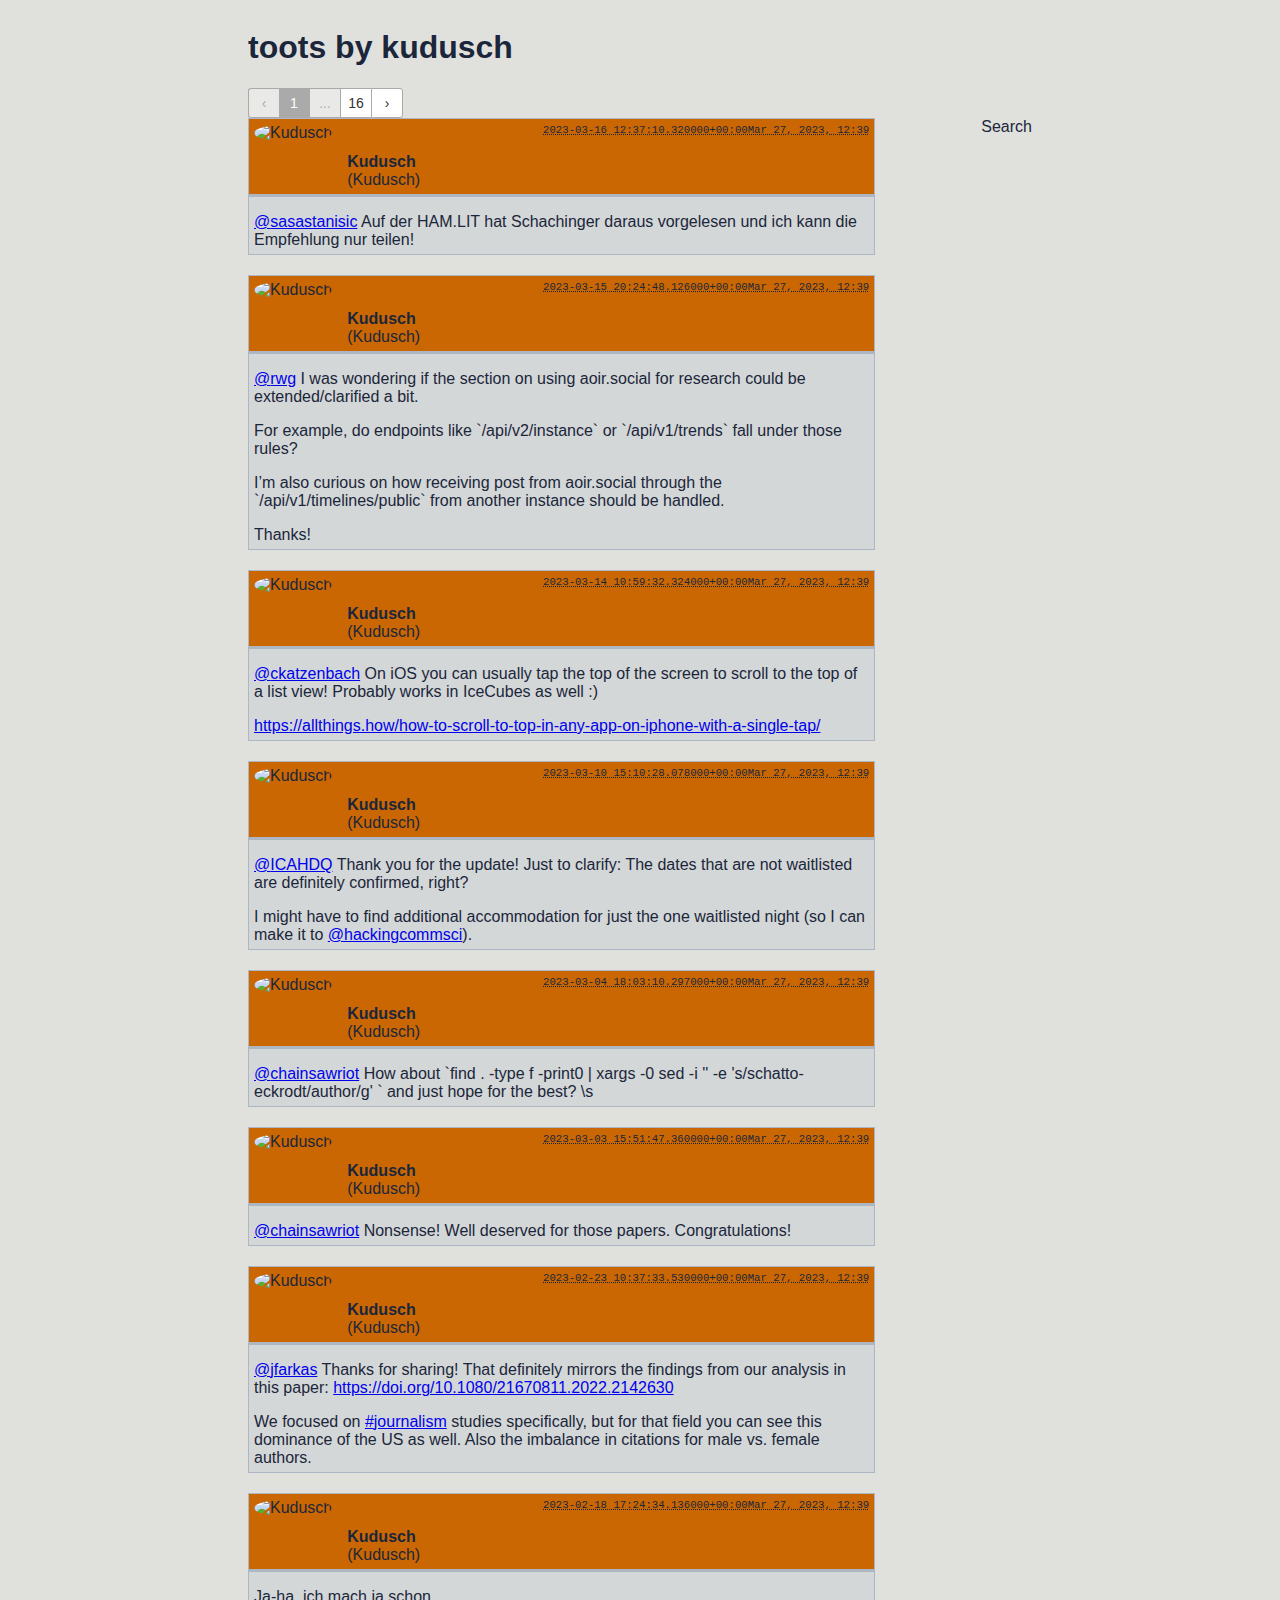
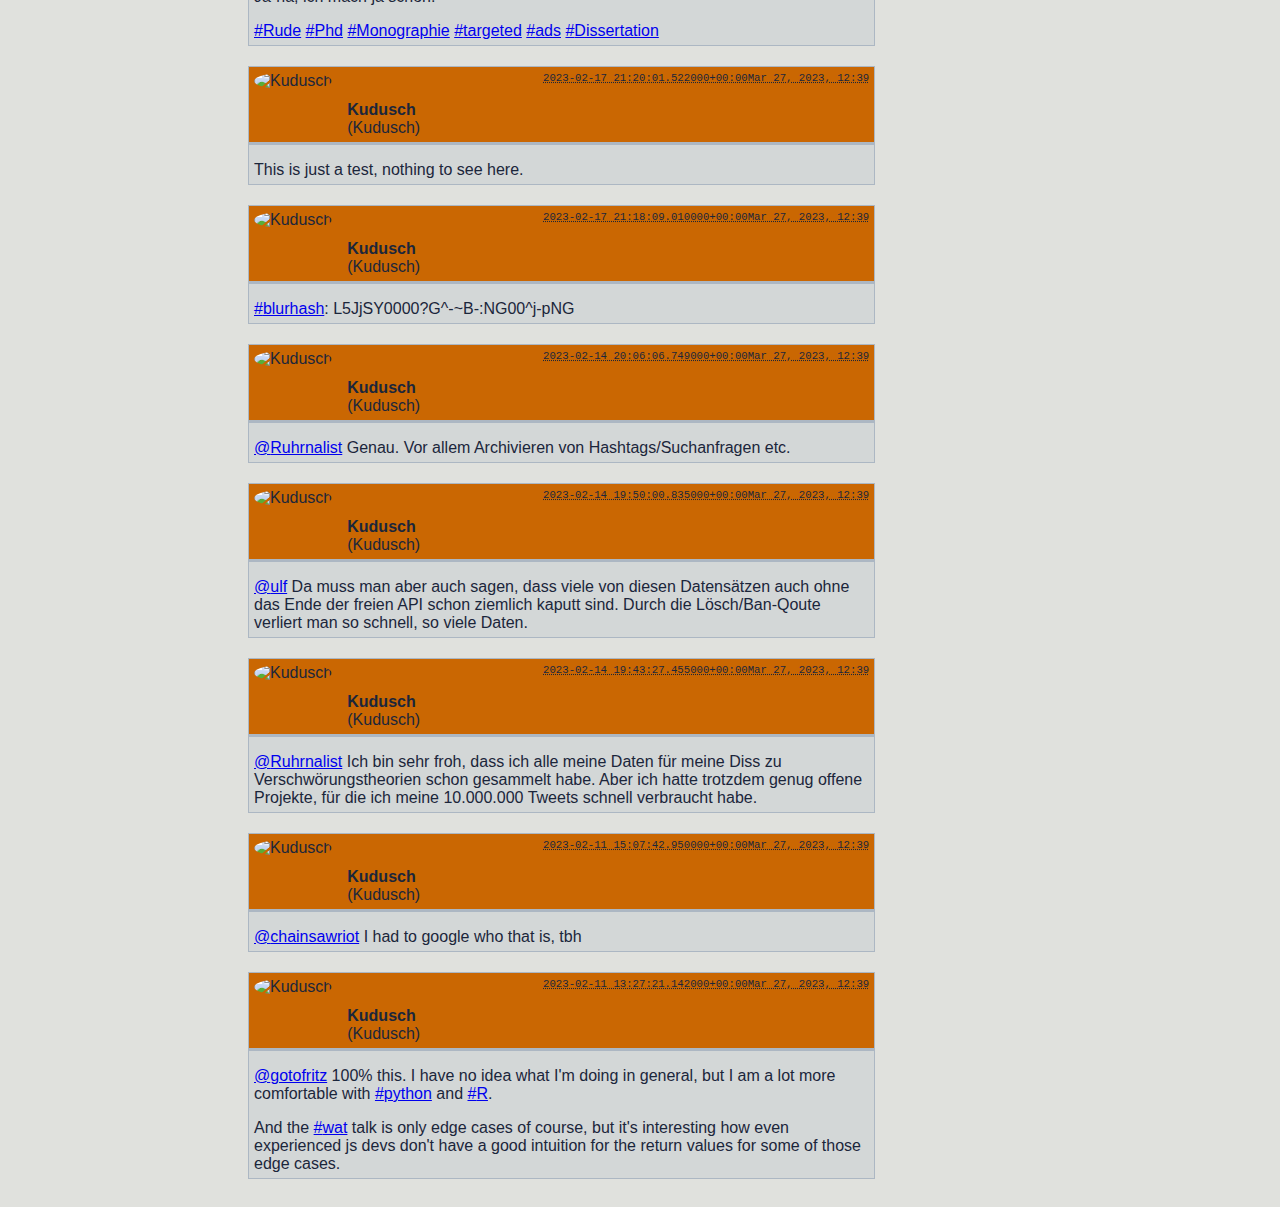
==== output/template.html @ e57945e2 "Working archive from json" ====
<!DOCTYPE html>
<html lang="en">
  <head>
    <meta charset="UTF-8">
    <meta name="viewport" content="width=device-width, initial-scale=1.0">
    <meta http-equiv="X-UA-Compatible" content="ie=edge">
    <title>HTML 5 Boilerplate</title>
    <link rel="stylesheet" href="pagination.css">
    <link rel="stylesheet" href="style.css">
    <script src="jquery-3.6.4.min.js"></script>
    <script src="pagination.min.js"></script>
    <script src="toots.js"></script>
    <script src="main.js"></script>
  </head>
  <body>
    <header>
      <h1>toots by kudusch</h1>
      <div id="pagination-container"></div>
    </header>
    <main>
      <div id="data-container"></div>
    </main>
  <nav>
    Search<br>
  </nav>
  <footer>
  </footer>
</body>
</html>
---- output/pagination.css ----
.paginationjs{display:flex;line-height:1.6;font-family:Marmelad,"Lucida Grande",Arial,"Hiragino Sans GB",Georgia,sans-serif;font-size:14px;box-sizing:initial}.paginationjs:after{display:table;content:" ";clear:both}.paginationjs .paginationjs-pages{float:left;margin-left:10px}.paginationjs .paginationjs-pages ul{float:left;margin:0;padding:0}.paginationjs .paginationjs-go-button,.paginationjs .paginationjs-go-input,.paginationjs .paginationjs-size-changer{margin-left:10px;float:left;font-size:14px}.paginationjs .paginationjs-pages li{float:left;border:1px solid #aaa;border-right:none;list-style:none}.paginationjs .paginationjs-pages li>a{min-width:30px;height:28px;line-height:28px;display:block;background:#fff;font-size:14px;color:#333;text-decoration:none;text-align:center;cursor:pointer}.paginationjs .paginationjs-pages li>a:hover{background:#eee}.paginationjs .paginationjs-pages li.active{border:none}.paginationjs .paginationjs-pages li.active>a{height:30px;line-height:30px;background:#aaa;color:#fff;cursor:default}.paginationjs .paginationjs-pages li.disabled>a{opacity:.3;cursor:default}.paginationjs .paginationjs-pages li.disabled>a:hover{background:0 0}.paginationjs .paginationjs-pages li:first-child,.paginationjs .paginationjs-pages li:first-child>a{border-radius:3px 0 0 3px}.paginationjs .paginationjs-pages li:last-child{border-right:1px solid #aaa;border-radius:0 3px 3px 0}.paginationjs .paginationjs-pages li:last-child>a{border-radius:0 3px 3px 0}.paginationjs .paginationjs-size-changer>select{height:28px;background:#fff;border-radius:3px;border:1px solid #aaa;padding:0;font-size:14px;text-align:center;vertical-align:baseline;outline:0;box-shadow:none;box-sizing:initial}.paginationjs .paginationjs-go-input>input[type=text]{width:30px;height:28px;background:#fff;border-radius:3px;border:1px solid #aaa;padding:0;font-size:14px;text-align:center;vertical-align:baseline;outline:0;box-shadow:none;box-sizing:initial}.paginationjs .paginationjs-go-button>input[type=button]{min-width:40px;height:30px;line-height:28px;background:#fff;border-radius:3px;border:1px solid #aaa;text-align:center;padding:0 8px;font-size:14px;vertical-align:baseline;outline:0;box-shadow:none;color:#333;cursor:pointer;vertical-align:middle\9}.paginationjs .paginationjs-go-button>input[type=button]:hover{background-color:#f8f8f8}.paginationjs .paginationjs-nav{float:left;height:30px;line-height:30px;font-size:14px}.paginationjs.paginationjs-small{font-size:12px}.paginationjs.paginationjs-small .paginationjs-pages li>a{min-width:26px;height:24px;line-height:24px;font-size:12px}.paginationjs.paginationjs-small .paginationjs-pages li.active>a{height:26px;line-height:26px}.paginationjs.paginationjs-small .paginationjs-size-changer{font-size:12px}.paginationjs.paginationjs-small .paginationjs-size-changer>select{height:24px;font-size:12px}.paginationjs.paginationjs-small .paginationjs-go-input{font-size:12px}.paginationjs.paginationjs-small .paginationjs-go-input>input[type=text]{width:26px;height:24px;font-size:12px}.paginationjs.paginationjs-small .paginationjs-go-button{font-size:12px}.paginationjs.paginationjs-small .paginationjs-go-button>input[type=button]{min-width:30px;height:26px;line-height:24px;padding:0 6px;font-size:12px}.paginationjs.paginationjs-small .paginationjs-nav{height:26px;line-height:26px;font-size:12px}.paginationjs.paginationjs-big{font-size:16px}.paginationjs.paginationjs-big .paginationjs-pages li>a{min-width:36px;height:34px;line-height:34px;font-size:16px}.paginationjs.paginationjs-big .paginationjs-pages li.active>a{height:36px;line-height:36px}.paginationjs.paginationjs-big .paginationjs-size-changer{font-size:16px}.paginationjs.paginationjs-big .paginationjs-size-changer>select{height:34px;font-size:16px}.paginationjs.paginationjs-big .paginationjs-go-input{font-size:16px}.paginationjs.paginationjs-big .paginationjs-go-input>input[type=text]{width:36px;height:34px;font-size:16px}.paginationjs.paginationjs-big .paginationjs-go-button{font-size:16px}.paginationjs.paginationjs-big .paginationjs-go-button>input[type=button]{min-width:50px;height:36px;line-height:34px;padding:0 12px;font-size:16px}.paginationjs.paginationjs-big .paginationjs-nav{height:36px;line-height:36px;font-size:16px}.paginationjs>:first-child{margin-left:0}.paginationjs.paginationjs-theme-blue .paginationjs-pages li{border-color:#289de9}.paginationjs.paginationjs-theme-blue .paginationjs-pages li>a{color:#289de9}.paginationjs.paginationjs-theme-blue .paginationjs-pages li>a:hover{background:#e9f4fc}.paginationjs.paginationjs-theme-blue .paginationjs-pages li.active>a{background:#289de9;color:#fff}.paginationjs.paginationjs-theme-blue .paginationjs-pages li.disabled>a:hover{background:0 0}.paginationjs.paginationjs-theme-blue .paginationjs-go-input>input[type=text],.paginationjs.paginationjs-theme-blue .paginationjs-size-changer>select{border-color:#289de9}.paginationjs.paginationjs-theme-blue .paginationjs-go-button>input[type=button]{background:#289de9;border-color:#289de9;color:#fff}.paginationjs.paginationjs-theme-blue .paginationjs-go-button>input[type=button]:hover{background-color:#3ca5ea}.paginationjs.paginationjs-theme-green .paginationjs-pages li{border-color:#449d44}.paginationjs.paginationjs-theme-green .paginationjs-pages li>a{color:#449d44}.paginationjs.paginationjs-theme-green .paginationjs-pages li>a:hover{background:#ebf4eb}.paginationjs.paginationjs-theme-green .paginationjs-pages li.active>a{background:#449d44;color:#fff}.paginationjs.paginationjs-theme-green .paginationjs-pages li.disabled>a:hover{background:0 0}.paginationjs.paginationjs-theme-green .paginationjs-go-input>input[type=text],.paginationjs.paginationjs-theme-green .paginationjs-size-changer>select{border-color:#449d44}.paginationjs.paginationjs-theme-green .paginationjs-go-button>input[type=button]{background:#449d44;border-color:#449d44;color:#fff}.paginationjs.paginationjs-theme-green .paginationjs-go-button>input[type=button]:hover{background-color:#55a555}.paginationjs.paginationjs-theme-yellow .paginationjs-pages li{border-color:#ec971f}.paginationjs.paginationjs-theme-yellow .paginationjs-pages li>a{color:#ec971f}.paginationjs.paginationjs-theme-yellow .paginationjs-pages li>a:hover{background:#fdf5e9}.paginationjs.paginationjs-theme-yellow .paginationjs-pages li.active>a{background:#ec971f;color:#fff}.paginationjs.paginationjs-theme-yellow .paginationjs-pages li.disabled>a:hover{background:0 0}.paginationjs.paginationjs-theme-yellow .paginationjs-go-input>input[type=text],.paginationjs.paginationjs-theme-yellow .paginationjs-size-changer>select{border-color:#ec971f}.paginationjs.paginationjs-theme-yellow .paginationjs-go-button>input[type=button]{background:#ec971f;border-color:#ec971f;color:#fff}.paginationjs.paginationjs-theme-yellow .paginationjs-go-button>input[type=button]:hover{background-color:#eea135}.paginationjs.paginationjs-theme-red .paginationjs-pages li{border-color:#c9302c}.paginationjs.paginationjs-theme-red .paginationjs-pages li>a{color:#c9302c}.paginationjs.paginationjs-theme-red .paginationjs-pages li>a:hover{background:#faeaea}.paginationjs.paginationjs-theme-red .paginationjs-pages li.active>a{background:#c9302c;color:#fff}.paginationjs.paginationjs-theme-red .paginationjs-pages li.disabled>a:hover{background:0 0}.paginationjs.paginationjs-theme-red .paginationjs-go-input>input[type=text],.paginationjs.paginationjs-theme-red .paginationjs-size-changer>select{border-color:#c9302c}.paginationjs.paginationjs-theme-red .paginationjs-go-button>input[type=button]{background:#c9302c;border-color:#c9302c;color:#fff}.paginationjs.paginationjs-theme-red .paginationjs-go-button>input[type=button]:hover{background-color:#ce4541}.paginationjs .paginationjs-pages li.paginationjs-next{border-right:1px solid #aaa\9}.paginationjs .paginationjs-size-changer{margin-left:5px\9}.paginationjs .paginationjs-size-changer>select{line-height:28px\9;vertical-align:middle\9}.paginationjs .paginationjs-go-input{margin-left:5px\9}.paginationjs .paginationjs-go-input>input[type=text]{line-height:28px\9;vertical-align:middle\9}.paginationjs .paginationjs-go-button{margin-left:5px\9}.paginationjs.paginationjs-big .paginationjs-pages li>a{line-height:36px\9}.paginationjs.paginationjs-big .paginationjs-go-input>input[type=text]{height:36px\9;line-height:36px\9}
---- output/style.css ----
:root {
  --bg: #e0e1dd;
  --fg: #1b263b;
  --bg-2: #acb7c3;
  --bg-3: #d3d7d7;
  --highlight: #ca6702;
}
@media (prefers-color-scheme: dark) {
    :root {
      --bg: #1b263b;
      --fg: #e0e1dd;
      --bg-2: #778da9;
      --bg-3: #415a77;
      --highlight: #ca6702;
    }
}

html {
    font-family: sans-serif;
     margin: 0 auto;
     max-width: 800px;
     background-color: var(--bg);
     color: var(--fg);
}
body {
    display: flex;
    flex-flow: row wrap;
    justify-content: space-between;
}

header {
    width: 100%;
    flex: 0 0 100%;
}

main {
    width: 80%;
}
nav {
    text-align: right;
    flex: 1;
}
footer {
    width: 100%;
    flex: 0 0 100%;
}


article {
    border: 1px solid var(--bg-2);
    margin-bottom: 20px;
    padding-bottom: 0px;
    background-color: var(--bg-3);
}
article .info {
    display: flex;
    flex-flow: row wrap;
    justify-content: space-around;
    gap: 5px 15px;
    padding-top: 5px;
    padding-bottom: 5px;
    background-color: var(--highlight);
    background-clip: border-box;
    border-bottom: 3px solid var(--bg-2);
}
article .avatar {
    height: 65px;
}
article .avatar img {
    margin-left: 5px;
    width: 75px;
    border-radius: 50%;
    z-index: 1000;
    position: relative;
    border: 2px solid var(--fg-alt);
}
article .user {
    display: flex;
    flex: 1;
}
article .user a {
    align-self: flex-end;
    text-decoration: none;
    color: inherit;
}
article .user .name {
    font-weight: bold;
}
article .datetime {
    flex: 5;
    text-align: right;
    font-family: monospace;
    font-size: 8pt;
}
article .datetime time {
    padding-right: 5px;
}
article .datetime time a {
    align-self: flex-end;
    text-decoration-style: dotted;
    color: inherit;
}
article .datetime time a:hover {
    align-self: flex-end;
    text-decoration-style: wavy;
    color: inherit;
}


article .content {
    flex: 0 0 100%;
    box-sizing: border-box;
    padding-left: 5px;
    padding-right: 5px;
    padding-bottom: 5px;
}

article .content p:last-child {
    margin-bottom: 0px;
}

article .media-gallery {
    display: flex;
    flex-flow: row;
    justify-content: space-between;
}

article .media-gallery figure {
    border: 1px solid var(--bg-2);
    margin: 0px;
}

article .media-gallery img {
    width: 100%;
    height: 200px;
    object-fit: cover;
}
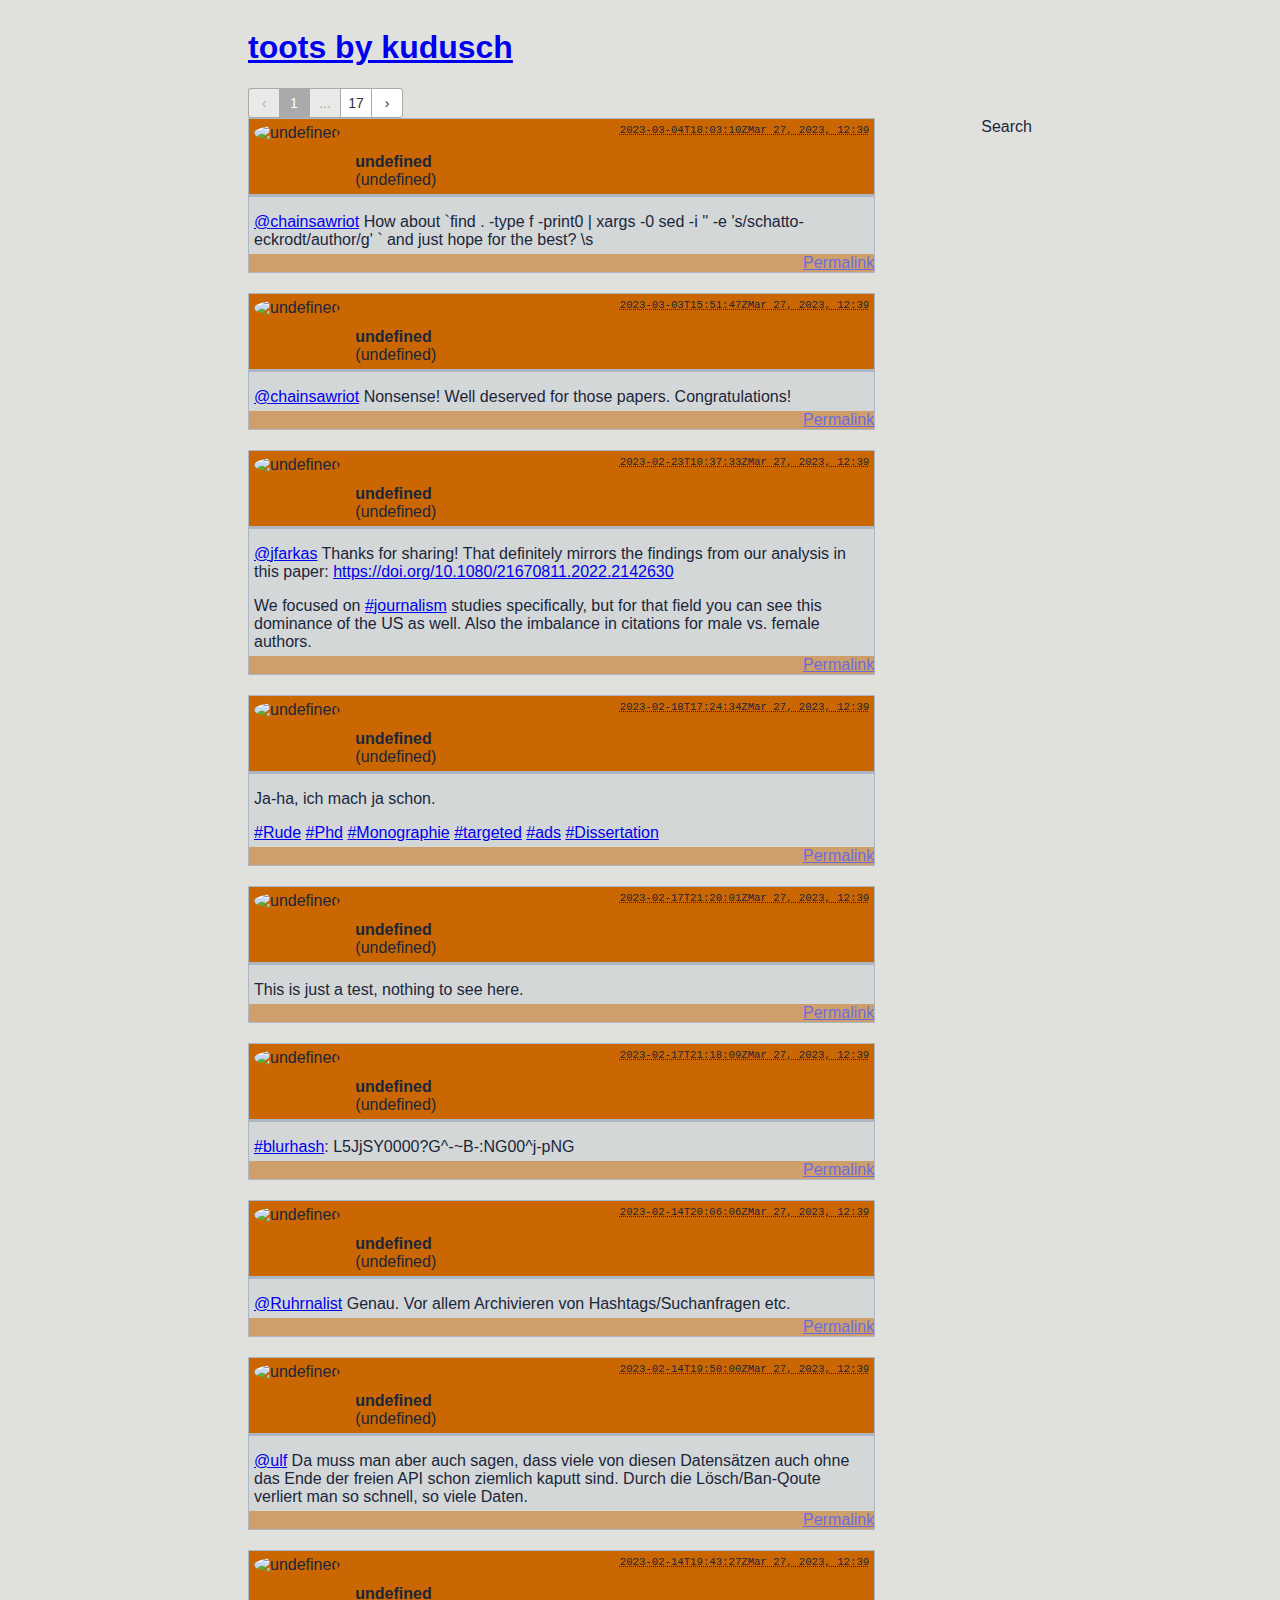
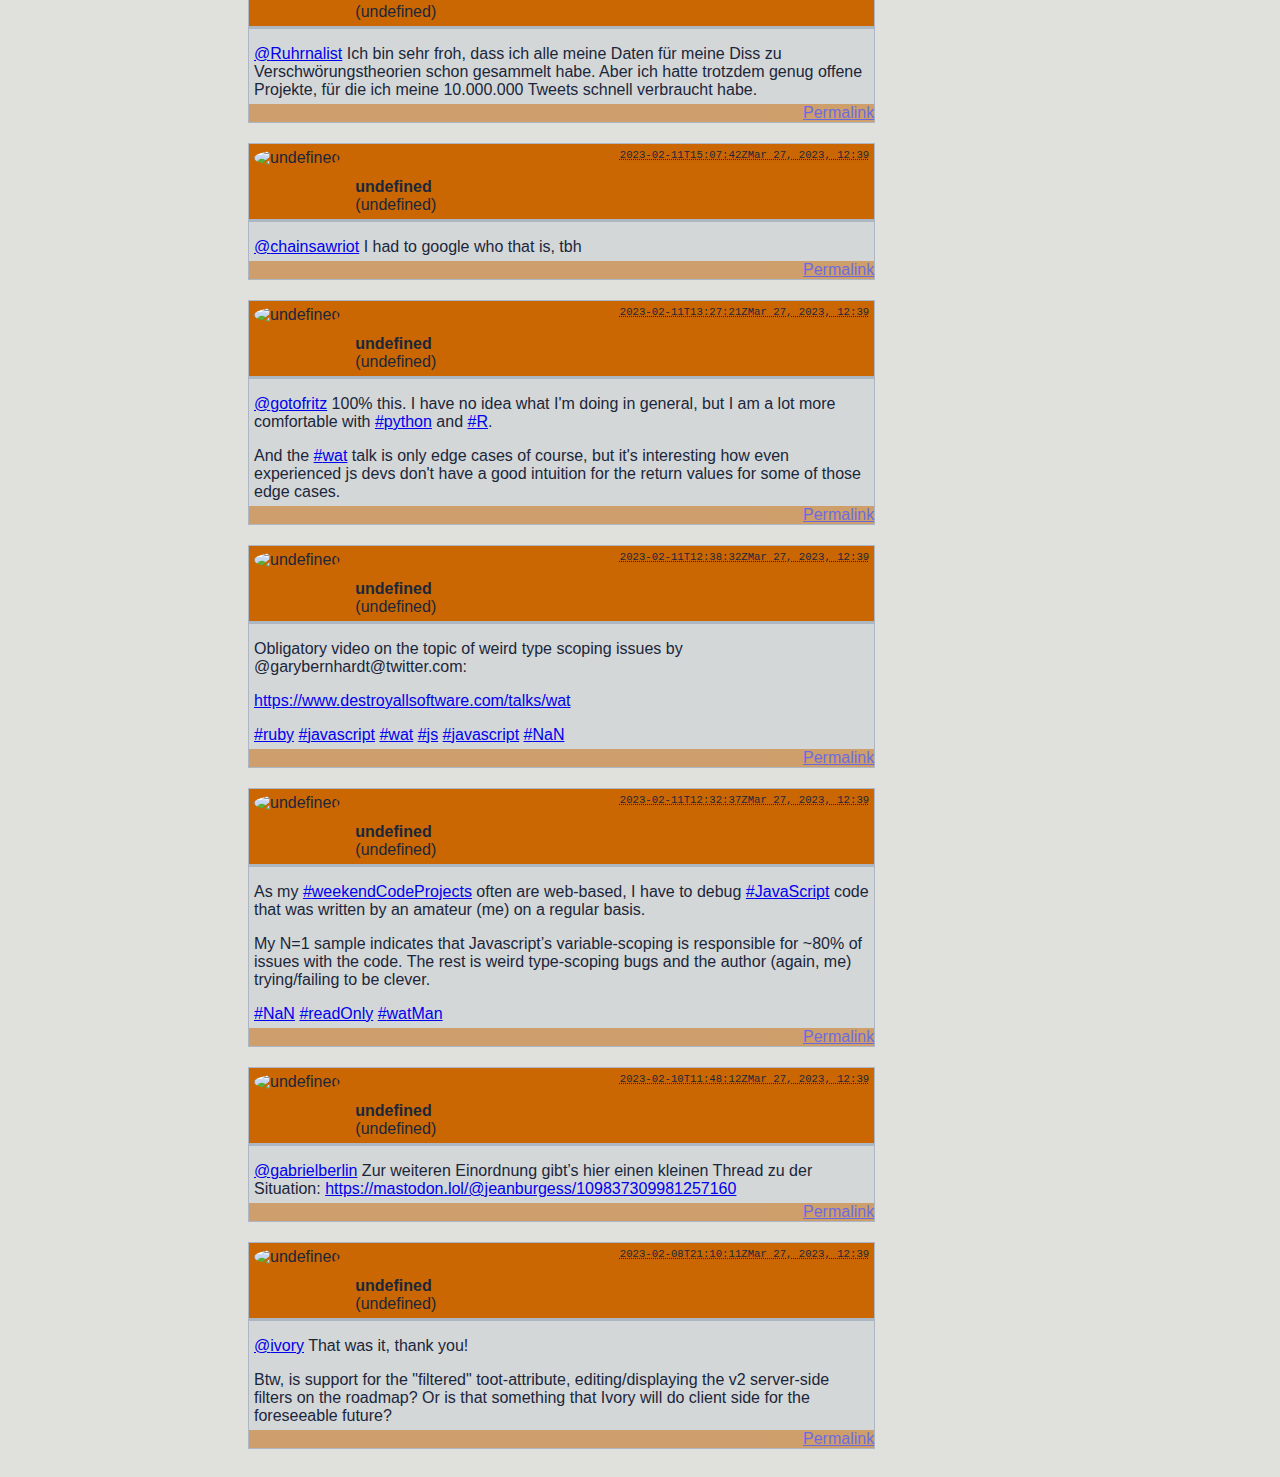
==== commit c76a29e4: "Add permalink" ====
--- a/output/template.html
+++ b/output/template.html
@@ -5,16 +5,16 @@
     <meta name="viewport" content="width=device-width, initial-scale=1.0">
     <meta http-equiv="X-UA-Compatible" content="ie=edge">
     <title>HTML 5 Boilerplate</title>
-    <link rel="stylesheet" href="pagination.css">
-    <link rel="stylesheet" href="style.css">
-    <script src="jquery-3.6.4.min.js"></script>
-    <script src="pagination.min.js"></script>
-    <script src="toots.js"></script>
-    <script src="main.js"></script>
+    <link rel="stylesheet" href="css/pagination.css">
+    <link rel="stylesheet" href="css/style.css">
+    <script src="js/jquery-3.6.4.min.js"></script>
+    <script src="js/pagination.min.js"></script>
+    <script src="js/data.js"></script>
+    <script src="js/main.js"></script>
   </head>
   <body>
     <header>
-      <h1>toots by kudusch</h1>
+      <h1><a href="file:///Users/work/Desktop/tootchive/output/template.html">toots by kudusch</a></h1>
       <div id="pagination-container"></div>
     </header>
     <main>
--- a/output/css/pagination.css
+++ b/output/css/pagination.css
@@ -0,0 +1 @@
+.paginationjs{display:flex;line-height:1.6;font-family:Marmelad,"Lucida Grande",Arial,"Hiragino Sans GB",Georgia,sans-serif;font-size:14px;box-sizing:initial}.paginationjs:after{display:table;content:" ";clear:both}.paginationjs .paginationjs-pages{float:left;margin-left:10px}.paginationjs .paginationjs-pages ul{float:left;margin:0;padding:0}.paginationjs .paginationjs-go-button,.paginationjs .paginationjs-go-input,.paginationjs .paginationjs-size-changer{margin-left:10px;float:left;font-size:14px}.paginationjs .paginationjs-pages li{float:left;border:1px solid #aaa;border-right:none;list-style:none}.paginationjs .paginationjs-pages li>a{min-width:30px;height:28px;line-height:28px;display:block;background:#fff;font-size:14px;color:#333;text-decoration:none;text-align:center;cursor:pointer}.paginationjs .paginationjs-pages li>a:hover{background:#eee}.paginationjs .paginationjs-pages li.active{border:none}.paginationjs .paginationjs-pages li.active>a{height:30px;line-height:30px;background:#aaa;color:#fff;cursor:default}.paginationjs .paginationjs-pages li.disabled>a{opacity:.3;cursor:default}.paginationjs .paginationjs-pages li.disabled>a:hover{background:0 0}.paginationjs .paginationjs-pages li:first-child,.paginationjs .paginationjs-pages li:first-child>a{border-radius:3px 0 0 3px}.paginationjs .paginationjs-pages li:last-child{border-right:1px solid #aaa;border-radius:0 3px 3px 0}.paginationjs .paginationjs-pages li:last-child>a{border-radius:0 3px 3px 0}.paginationjs .paginationjs-size-changer>select{height:28px;background:#fff;border-radius:3px;border:1px solid #aaa;padding:0;font-size:14px;text-align:center;vertical-align:baseline;outline:0;box-shadow:none;box-sizing:initial}.paginationjs .paginationjs-go-input>input[type=text]{width:30px;height:28px;background:#fff;border-radius:3px;border:1px solid #aaa;padding:0;font-size:14px;text-align:center;vertical-align:baseline;outline:0;box-shadow:none;box-sizing:initial}.paginationjs .paginationjs-go-button>input[type=button]{min-width:40px;height:30px;line-height:28px;background:#fff;border-radius:3px;border:1px solid #aaa;text-align:center;padding:0 8px;font-size:14px;vertical-align:baseline;outline:0;box-shadow:none;color:#333;cursor:pointer;vertical-align:middle\9}.paginationjs .paginationjs-go-button>input[type=button]:hover{background-color:#f8f8f8}.paginationjs .paginationjs-nav{float:left;height:30px;line-height:30px;font-size:14px}.paginationjs.paginationjs-small{font-size:12px}.paginationjs.paginationjs-small .paginationjs-pages li>a{min-width:26px;height:24px;line-height:24px;font-size:12px}.paginationjs.paginationjs-small .paginationjs-pages li.active>a{height:26px;line-height:26px}.paginationjs.paginationjs-small .paginationjs-size-changer{font-size:12px}.paginationjs.paginationjs-small .paginationjs-size-changer>select{height:24px;font-size:12px}.paginationjs.paginationjs-small .paginationjs-go-input{font-size:12px}.paginationjs.paginationjs-small .paginationjs-go-input>input[type=text]{width:26px;height:24px;font-size:12px}.paginationjs.paginationjs-small .paginationjs-go-button{font-size:12px}.paginationjs.paginationjs-small .paginationjs-go-button>input[type=button]{min-width:30px;height:26px;line-height:24px;padding:0 6px;font-size:12px}.paginationjs.paginationjs-small .paginationjs-nav{height:26px;line-height:26px;font-size:12px}.paginationjs.paginationjs-big{font-size:16px}.paginationjs.paginationjs-big .paginationjs-pages li>a{min-width:36px;height:34px;line-height:34px;font-size:16px}.paginationjs.paginationjs-big .paginationjs-pages li.active>a{height:36px;line-height:36px}.paginationjs.paginationjs-big .paginationjs-size-changer{font-size:16px}.paginationjs.paginationjs-big .paginationjs-size-changer>select{height:34px;font-size:16px}.paginationjs.paginationjs-big .paginationjs-go-input{font-size:16px}.paginationjs.paginationjs-big .paginationjs-go-input>input[type=text]{width:36px;height:34px;font-size:16px}.paginationjs.paginationjs-big .paginationjs-go-button{font-size:16px}.paginationjs.paginationjs-big .paginationjs-go-button>input[type=button]{min-width:50px;height:36px;line-height:34px;padding:0 12px;font-size:16px}.paginationjs.paginationjs-big .paginationjs-nav{height:36px;line-height:36px;font-size:16px}.paginationjs>:first-child{margin-left:0}.paginationjs.paginationjs-theme-blue .paginationjs-pages li{border-color:#289de9}.paginationjs.paginationjs-theme-blue .paginationjs-pages li>a{color:#289de9}.paginationjs.paginationjs-theme-blue .paginationjs-pages li>a:hover{background:#e9f4fc}.paginationjs.paginationjs-theme-blue .paginationjs-pages li.active>a{background:#289de9;color:#fff}.paginationjs.paginationjs-theme-blue .paginationjs-pages li.disabled>a:hover{background:0 0}.paginationjs.paginationjs-theme-blue .paginationjs-go-input>input[type=text],.paginationjs.paginationjs-theme-blue .paginationjs-size-changer>select{border-color:#289de9}.paginationjs.paginationjs-theme-blue .paginationjs-go-button>input[type=button]{background:#289de9;border-color:#289de9;color:#fff}.paginationjs.paginationjs-theme-blue .paginationjs-go-button>input[type=button]:hover{background-color:#3ca5ea}.paginationjs.paginationjs-theme-green .paginationjs-pages li{border-color:#449d44}.paginationjs.paginationjs-theme-green .paginationjs-pages li>a{color:#449d44}.paginationjs.paginationjs-theme-green .paginationjs-pages li>a:hover{background:#ebf4eb}.paginationjs.paginationjs-theme-green .paginationjs-pages li.active>a{background:#449d44;color:#fff}.paginationjs.paginationjs-theme-green .paginationjs-pages li.disabled>a:hover{background:0 0}.paginationjs.paginationjs-theme-green .paginationjs-go-input>input[type=text],.paginationjs.paginationjs-theme-green .paginationjs-size-changer>select{border-color:#449d44}.paginationjs.paginationjs-theme-green .paginationjs-go-button>input[type=button]{background:#449d44;border-color:#449d44;color:#fff}.paginationjs.paginationjs-theme-green .paginationjs-go-button>input[type=button]:hover{background-color:#55a555}.paginationjs.paginationjs-theme-yellow .paginationjs-pages li{border-color:#ec971f}.paginationjs.paginationjs-theme-yellow .paginationjs-pages li>a{color:#ec971f}.paginationjs.paginationjs-theme-yellow .paginationjs-pages li>a:hover{background:#fdf5e9}.paginationjs.paginationjs-theme-yellow .paginationjs-pages li.active>a{background:#ec971f;color:#fff}.paginationjs.paginationjs-theme-yellow .paginationjs-pages li.disabled>a:hover{background:0 0}.paginationjs.paginationjs-theme-yellow .paginationjs-go-input>input[type=text],.paginationjs.paginationjs-theme-yellow .paginationjs-size-changer>select{border-color:#ec971f}.paginationjs.paginationjs-theme-yellow .paginationjs-go-button>input[type=button]{background:#ec971f;border-color:#ec971f;color:#fff}.paginationjs.paginationjs-theme-yellow .paginationjs-go-button>input[type=button]:hover{background-color:#eea135}.paginationjs.paginationjs-theme-red .paginationjs-pages li{border-color:#c9302c}.paginationjs.paginationjs-theme-red .paginationjs-pages li>a{color:#c9302c}.paginationjs.paginationjs-theme-red .paginationjs-pages li>a:hover{background:#faeaea}.paginationjs.paginationjs-theme-red .paginationjs-pages li.active>a{background:#c9302c;color:#fff}.paginationjs.paginationjs-theme-red .paginationjs-pages li.disabled>a:hover{background:0 0}.paginationjs.paginationjs-theme-red .paginationjs-go-input>input[type=text],.paginationjs.paginationjs-theme-red .paginationjs-size-changer>select{border-color:#c9302c}.paginationjs.paginationjs-theme-red .paginationjs-go-button>input[type=button]{background:#c9302c;border-color:#c9302c;color:#fff}.paginationjs.paginationjs-theme-red .paginationjs-go-button>input[type=button]:hover{background-color:#ce4541}.paginationjs .paginationjs-pages li.paginationjs-next{border-right:1px solid #aaa\9}.paginationjs .paginationjs-size-changer{margin-left:5px\9}.paginationjs .paginationjs-size-changer>select{line-height:28px\9;vertical-align:middle\9}.paginationjs .paginationjs-go-input{margin-left:5px\9}.paginationjs .paginationjs-go-input>input[type=text]{line-height:28px\9;vertical-align:middle\9}.paginationjs .paginationjs-go-button{margin-left:5px\9}.paginationjs.paginationjs-big .paginationjs-pages li>a{line-height:36px\9}.paginationjs.paginationjs-big .paginationjs-go-input>input[type=text]{height:36px\9;line-height:36px\9}--- a/output/css/style.css
+++ b/output/css/style.css
@@ -0,0 +1,143 @@
+:root {
+  --bg: #e0e1dd;
+  --fg: #1b263b;
+  --bg-2: #acb7c3;
+  --bg-3: #d3d7d7;
+  --highlight: #ca6702;
+}
+@media (prefers-color-scheme: dark) {
+    :root {
+      --bg: #1b263b;
+      --fg: #e0e1dd;
+      --bg-2: #778da9;
+      --bg-3: #415a77;
+      --highlight: #ca6702;
+    }
+}
+
+html {
+    font-family: sans-serif;
+     margin: 0 auto;
+     max-width: 800px;
+     background-color: var(--bg);
+     color: var(--fg);
+}
+body {
+    display: flex;
+    flex-flow: row wrap;
+    justify-content: space-between;
+}
+
+header {
+    width: 100%;
+    flex: 0 0 100%;
+}
+
+main {
+    width: 80%;
+}
+nav {
+    text-align: right;
+    flex: 1;
+}
+footer {
+    width: 100%;
+    flex: 0 0 100%;
+}
+
+
+article {
+    border: 1px solid var(--bg-2);
+    margin-bottom: 20px;
+    padding-bottom: 0px;
+    background-color: var(--bg-3);
+}
+article .info {
+    display: flex;
+    flex-flow: row wrap;
+    justify-content: space-around;
+    gap: 5px 15px;
+    padding-top: 5px;
+    padding-bottom: 5px;
+    background-color: var(--highlight);
+    background-clip: border-box;
+    border-bottom: 3px solid var(--bg-2);
+}
+article .avatar {
+    height: 65px;
+}
+article .avatar img {
+    margin-left: 5px;
+    width: 75px;
+    border-radius: 50%;
+    z-index: 1000;
+    position: relative;
+    border: 2px solid var(--fg-alt);
+}
+article .user {
+    display: flex;
+    flex: 1;
+}
+article .user a {
+    align-self: flex-end;
+    text-decoration: none;
+    color: inherit;
+}
+article .user .name {
+    font-weight: bold;
+}
+article .datetime {
+    flex: 5;
+    text-align: right;
+    font-family: monospace;
+    font-size: 8pt;
+}
+article .datetime time {
+    padding-right: 5px;
+}
+article .datetime time a {
+    align-self: flex-end;
+    text-decoration-style: dotted;
+    color: inherit;
+}
+article .datetime time a:hover {
+    align-self: flex-end;
+    text-decoration-style: wavy;
+    color: inherit;
+}
+
+
+article .content {
+    flex: 0 0 100%;
+    box-sizing: border-box;
+    padding-left: 5px;
+    padding-right: 5px;
+    padding-bottom: 5px;
+}
+
+article .content p:last-child {
+    margin-bottom: 0px;
+}
+
+article .permalink {
+    text-align: right;
+    opacity: .5;
+    background-color: var(--highlight);
+}
+
+article .media-gallery {
+    display: flex;
+    flex-flow: row;
+    justify-content: space-between;
+}
+
+article .media-gallery figure {
+    border: 1px solid var(--bg-2);
+    margin: 0px;
+}
+
+article .media-gallery img {
+    width: 100%;
+    height: 200px;
+    object-fit: cover;
+}
